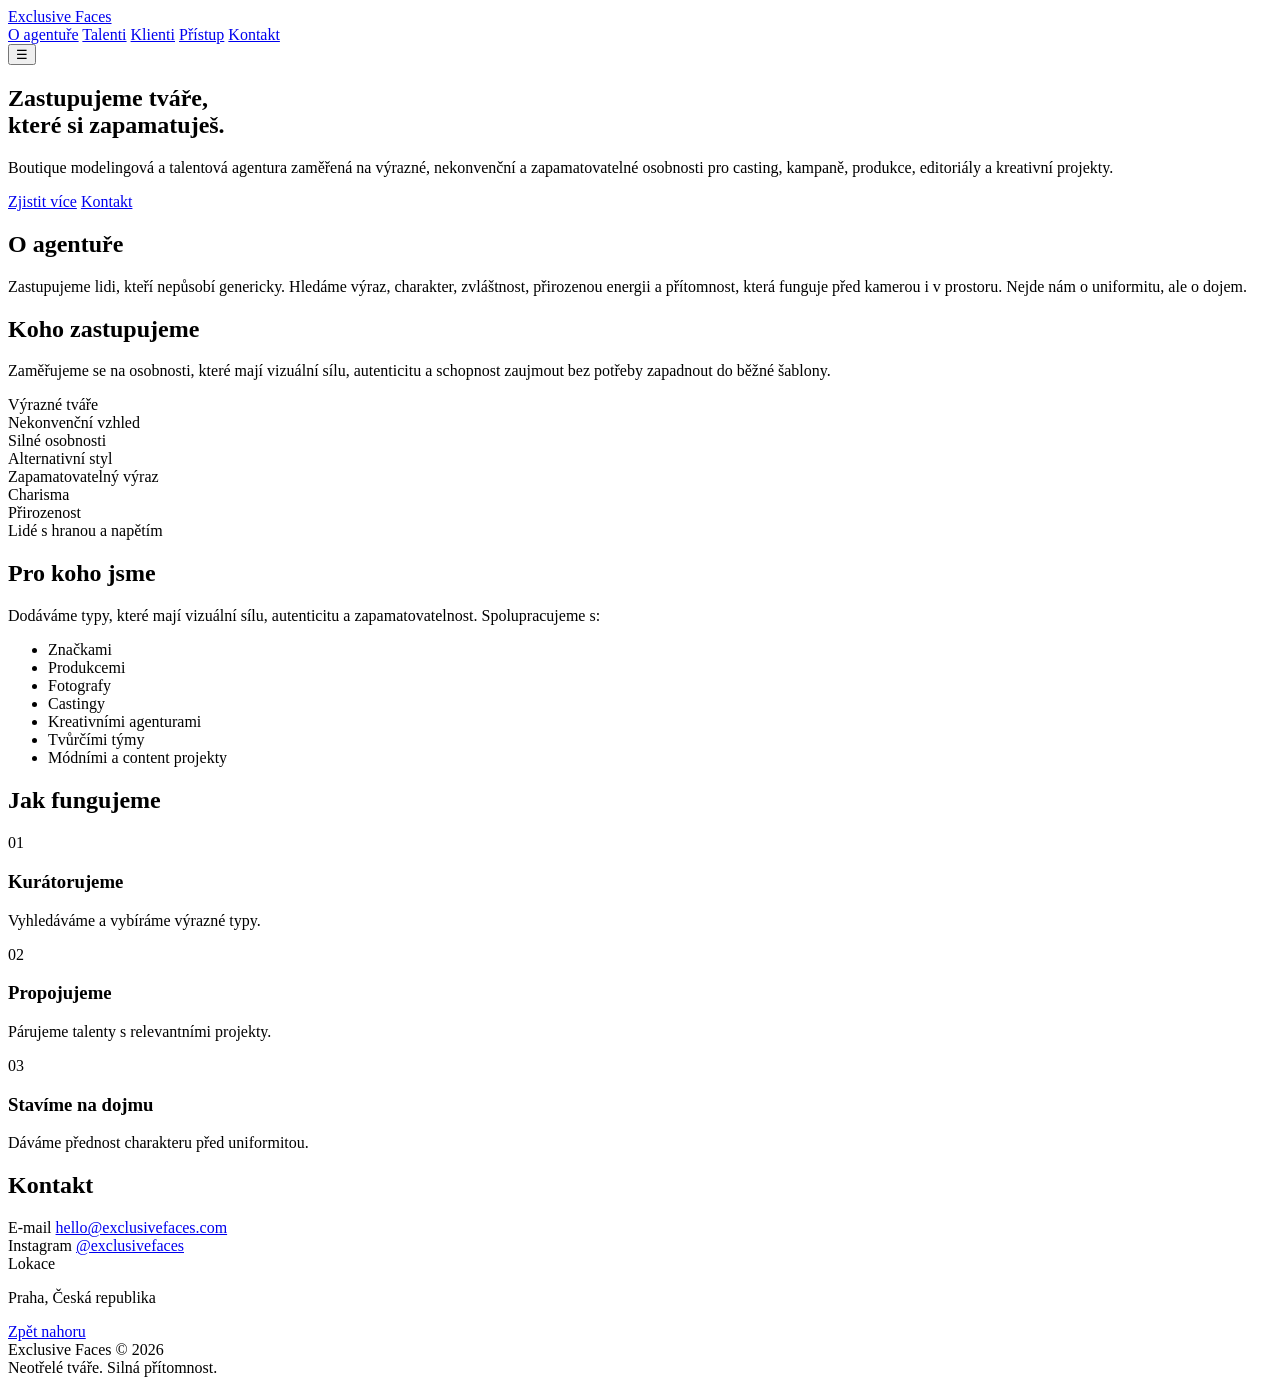
==== index.html @ b56aa90b "Create index.html" ====
<!DOCTYPE html>
<html lang="cs">
<head>
    <meta charset="UTF-8">
    <meta name="viewport" content="width=device-width, initial-scale=1.0">
    <title>Exclusive Faces | Zvláštní typy</title>
    <meta name="description" content="Boutique modelingová a talentová agentura zaměřená na výrazné, nekonvenční a zapamatovatelné osobnosti.">
    
    <meta property="og:type" content="website">
    <meta property="og:url" content="https://exclusivefaces.com/">
    <meta property="og:title" content="Exclusive Faces | Zvláštní typy">
    <meta property="og:description" content="Boutique modelingová a talentová agentura zaměřená na výrazné, nekonvenční a zapamatovatelné osobnosti.">
    <meta property="og:image" content="https://exclusivefaces.com/og-image-placeholder.jpg">

    <link rel="canonical" href="https://exclusivefaces.com/">
    <link rel="icon" href="data:image/svg+xml,<svg xmlns=%22http://www.w3.org/2000/svg%22 viewBox=%220 0 100 100%22><text y=%22.9em%22 font-size=%2290%22>⬛</text></svg>">
    
    <link rel="stylesheet" href="style.css">
</head>
<body>

    <header class="header">
        <div class="container header-inner">
            <a href="#" class="logo">Exclusive Faces</a>
            <nav class="nav">
                <a href="#o-nas">O agentuře</a>
                <a href="#koho-zastupujeme">Talenti</a>
                <a href="#pro-koho">Klienti</a>
                <a href="#jak-fungujeme">Přístup</a>
                <a href="#kontakt">Kontakt</a>
            </nav>
            <button class="mobile-menu-btn" aria-label="Menu">☰</button>
        </div>
    </header>

    <main>
        <section id="hero" class="hero section">
            <div class="container">
                <h1>Zastupujeme tváře,<br>které si zapamatuješ.</h1>
                <p class="subtitle">Boutique modelingová a talentová agentura zaměřená na výrazné, nekonvenční a zapamatovatelné osobnosti pro casting, kampaně, produkce, editoriály a kreativní projekty.</p>
                <div class="hero-cta">
                    <a href="#o-nas" class="btn btn-primary">Zjistit více</a>
                    <a href="#kontakt" class="btn btn-secondary">Kontakt</a>
                </div>
            </div>
        </section>

        <section id="o-nas" class="section bg-light">
            <div class="container">
                <h2>O agentuře</h2>
                <p class="large-text">Zastupujeme lidi, kteří nepůsobí genericky. Hledáme výraz, charakter, zvláštnost, přirozenou energii a přítomnost, která funguje před kamerou i v prostoru. Nejde nám o uniformitu, ale o dojem.</p>
            </div>
        </section>

        <section id="koho-zastupujeme" class="section">
            <div class="container">
                <h2>Koho zastupujeme</h2>
                <p class="section-desc">Zaměřujeme se na osobnosti, které mají vizuální sílu, autenticitu a schopnost zaujmout bez potřeby zapadnout do běžné šablony.</p>
                
                <div class="grid features-grid">
                    <div class="card">Výrazné tváře</div>
                    <div class="card">Nekonvenční vzhled</div>
                    <div class="card">Silné osobnosti</div>
                    <div class="card">Alternativní styl</div>
                    <div class="card">Zapamatovatelný výraz</div>
                    <div class="card">Charisma</div>
                    <div class="card">Přirozenost</div>
                    <div class="card">Lidé s hranou a napětím</div>
                </div>
            </div>
        </section>

        <section id="pro-koho" class="section bg-light">
            <div class="container">
                <h2>Pro koho jsme</h2>
                <p class="section-desc">Dodáváme typy, které mají vizuální sílu, autenticitu a zapamatovatelnost. Spolupracujeme s:</p>
                <ul class="clean-list">
                    <li>Značkami</li>
                    <li>Produkcemi</li>
                    <li>Fotografy</li>
                    <li>Castingy</li>
                    <li>Kreativními agenturami</li>
                    <li>Tvůrčími týmy</li>
                    <li>Módními a content projekty</li>
                </ul>
            </div>
        </section>

        <section id="jak-fungujeme" class="section">
            <div class="container">
                <h2>Jak fungujeme</h2>
                <div class="steps">
                    <div class="step">
                        <span class="step-num">01</span>
                        <h3>Kurátorujeme</h3>
                        <p>Vyhledáváme a vybíráme výrazné typy.</p>
                    </div>
                    <div class="step">
                        <span class="step-num">02</span>
                        <h3>Propojujeme</h3>
                        <p>Párujeme talenty s relevantními projekty.</p>
                    </div>
                    <div class="step">
                        <span class="step-num">03</span>
                        <h3>Stavíme na dojmu</h3>
                        <p>Dáváme přednost charakteru před uniformitou.</p>
                    </div>
                </div>
            </div>
        </section>

        <section id="kontakt" class="section bg-dark">
            <div class="container">
                <h2>Kontakt</h2>
                <div class="contact-grid">
                    <div class="contact-item">
                        <span class="label">E-mail</span>
                        <a href="mailto:hello@exclusivefaces.com">hello@exclusivefaces.com</a>
                    </div>
                    <div class="contact-item">
                        <span class="label">Instagram</span>
                        <a href="https://instagram.com/exclusivefaces" target="_blank" rel="noopener">@exclusivefaces</a>
                    </div>
                    <div class="contact-item">
                        <span class="label">Lokace</span>
                        <p>Praha, Česká republika</p>
                    </div>
                </div>
                <div class="bottom-cta">
                    <a href="#hero" class="btn btn-secondary btn-light">Zpět nahoru</a>
                </div>
            </div>
        </section>
    </main>

    <footer class="footer">
        <div class="container footer-inner">
            <div class="footer-brand">Exclusive Faces © 2026</div>
            <div class="footer-claim">Neotřelé tváře. Silná přítomnost.</div>
        </div>
    </footer>

    <script src="script.js"></script>
</body>
</html>
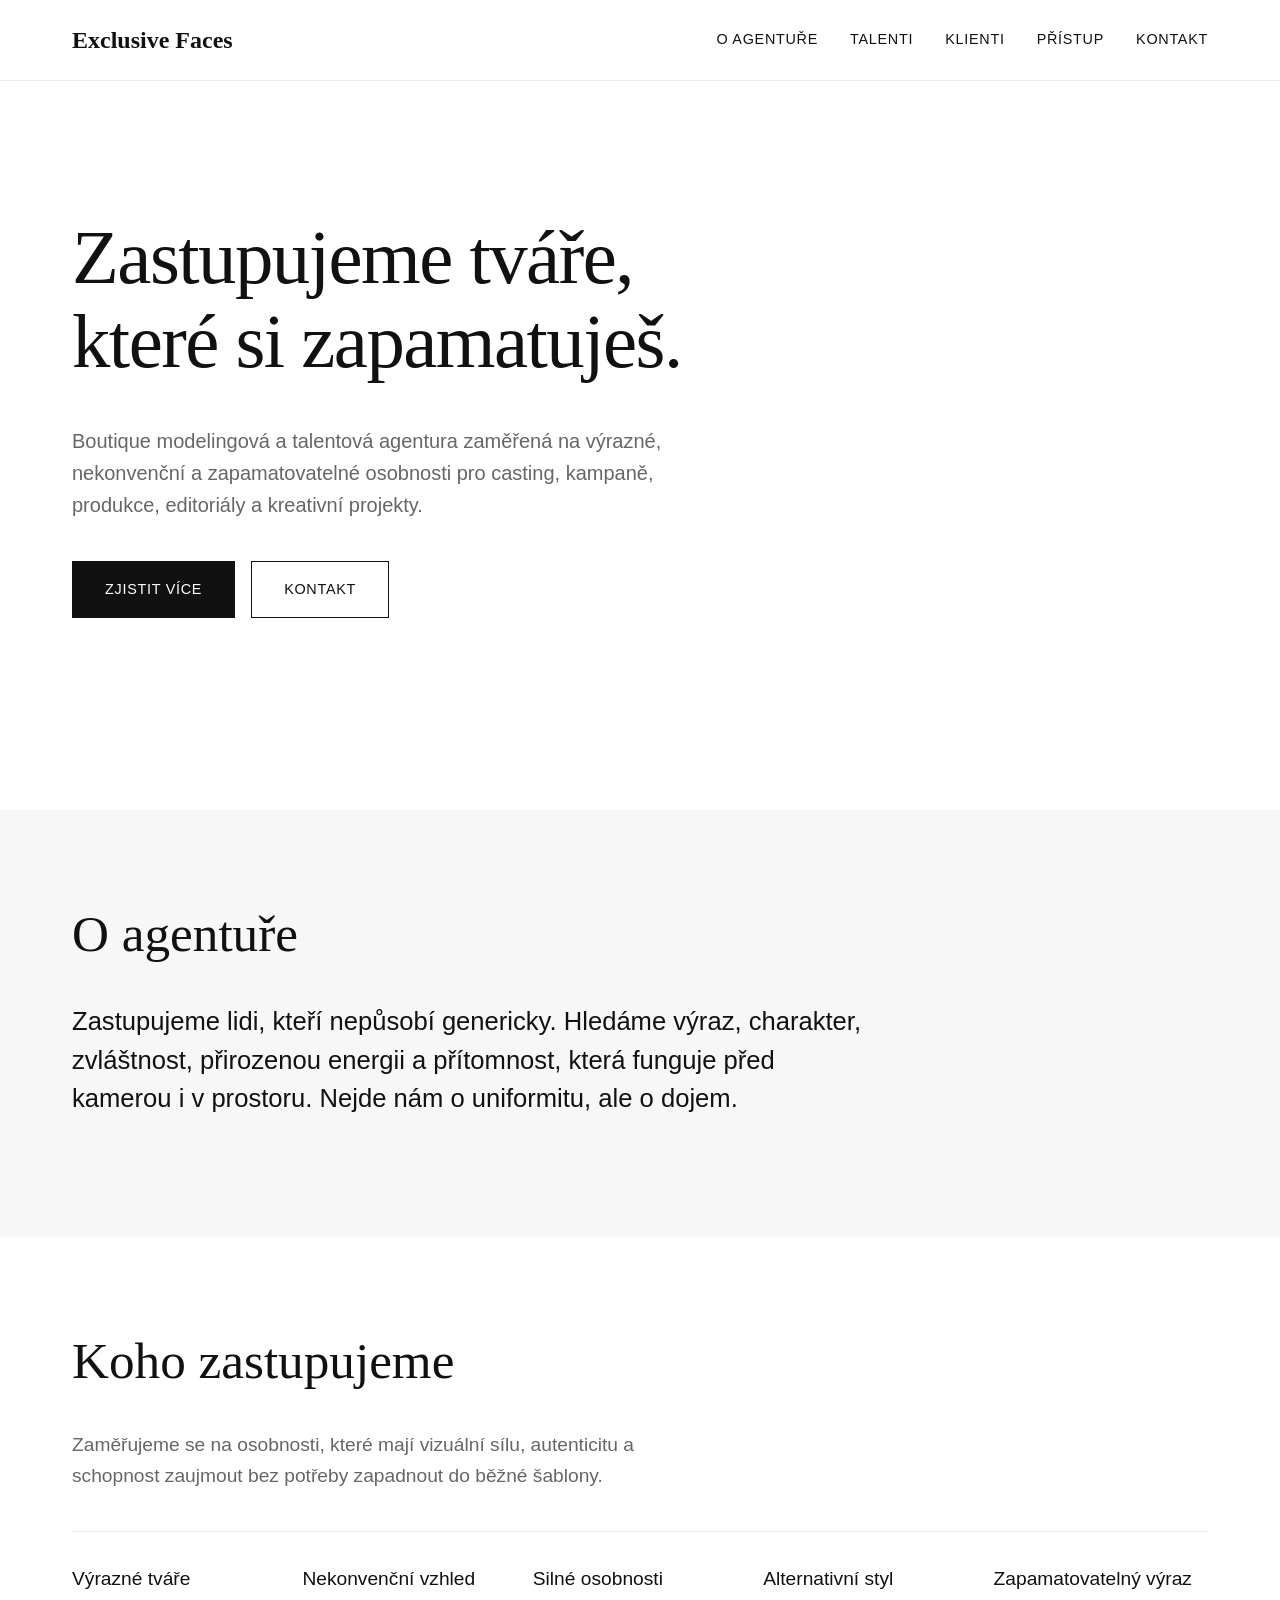
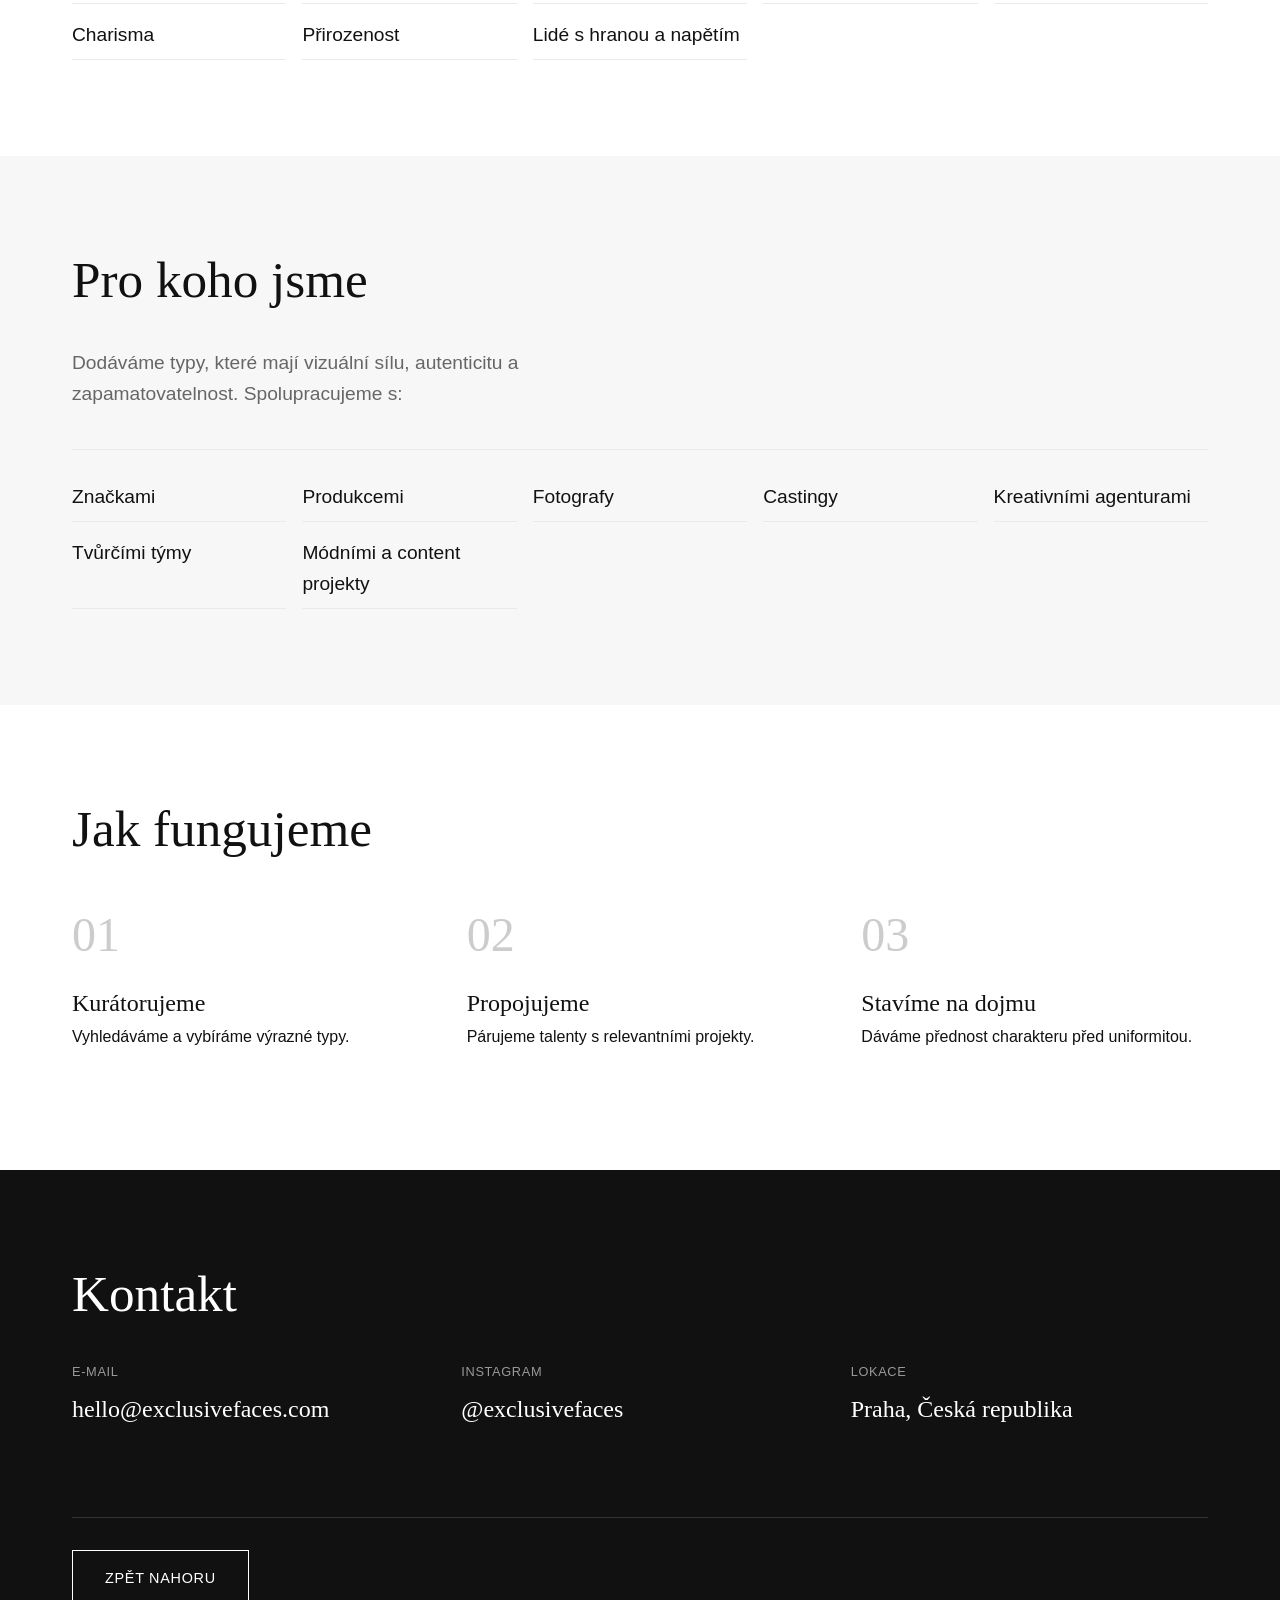
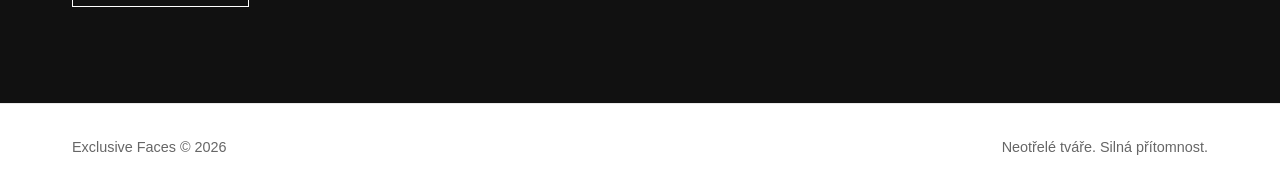
==== commit 755d0a0b: "Replace grid with an unordered list for features" ====
--- a/index.html
+++ b/index.html
@@ -57,16 +57,16 @@
                 <h2>Koho zastupujeme</h2>
                 <p class="section-desc">Zaměřujeme se na osobnosti, které mají vizuální sílu, autenticitu a schopnost zaujmout bez potřeby zapadnout do běžné šablony.</p>
                 
-                <div class="grid features-grid">
-                    <div class="card">Výrazné tváře</div>
-                    <div class="card">Nekonvenční vzhled</div>
-                    <div class="card">Silné osobnosti</div>
-                    <div class="card">Alternativní styl</div>
-                    <div class="card">Zapamatovatelný výraz</div>
-                    <div class="card">Charisma</div>
-                    <div class="card">Přirozenost</div>
-                    <div class="card">Lidé s hranou a napětím</div>
-                </div>
+                <ul class="clean-list">
+                    <li>Výrazné tváře</li>
+                    <li>Nekonvenční vzhled</li>
+                    <li>Silné osobnosti</li>
+                    <li>Alternativní styl</li>
+                    <li>Zapamatovatelný výraz</li>
+                    <li>Charisma</li>
+                    <li>Přirozenost</li>
+                    <li>Lidé s hranou a napětím</li>
+                </ul>
             </div>
         </section>
 
--- a/style.css
+++ b/style.css
@@ -0,0 +1,191 @@
+:root {
+    --bg-color: #ffffff;
+    --bg-light: #f7f7f7;
+    --bg-dark: #111111;
+    --text-main: #111111;
+    --text-muted: #666666;
+    --text-light: #ffffff;
+    
+    /* Editorial typografie - nadpisy patkové, text bezpatkový */
+    --font-heading: "Georgia", "Times New Roman", serif;
+    --font-body: -apple-system, BlinkMacSystemFont, "Segoe UI", Roboto, Helvetica, Arial, sans-serif;
+    
+    --space-sm: 1rem;
+    --space-md: 2.5rem;
+    --space-lg: 6rem;
+}
+
+* {
+    margin: 0;
+    padding: 0;
+    box-sizing: border-box;
+}
+
+html {
+    scroll-behavior: smooth;
+}
+
+body {
+    font-family: var(--font-body);
+    color: var(--text-main);
+    background-color: var(--bg-color);
+    line-height: 1.6;
+    -webkit-font-smoothing: antialiased;
+}
+
+/* Typografie */
+h1, h2, h3 {
+    font-family: var(--font-heading);
+    font-weight: 400;
+    line-height: 1.1;
+    margin-bottom: var(--space-md);
+}
+
+h1 { font-size: clamp(3rem, 6vw, 5.5rem); letter-spacing: -0.02em; }
+h2 { font-size: clamp(2rem, 4vw, 3.5rem); }
+h3 { font-size: 1.5rem; margin-bottom: 0.5rem; }
+
+p { margin-bottom: 1.5rem; }
+.subtitle { font-size: 1.25rem; color: var(--text-muted); max-width: 600px; margin-bottom: var(--space-md); }
+.large-text { font-size: clamp(1.2rem, 2vw, 1.8rem); max-width: 800px; line-height: 1.5; }
+.section-desc { font-size: 1.2rem; color: var(--text-muted); max-width: 600px; margin-bottom: var(--space-md); }
+
+a { color: inherit; text-decoration: none; transition: opacity 0.3s ease; }
+a:hover { opacity: 0.6; }
+
+/* Layout */
+.container {
+    width: 100%;
+    max-width: 1200px;
+    margin: 0 auto;
+    padding: 0 2rem;
+}
+
+.section { padding: var(--space-lg) 0; }
+.bg-light { background-color: var(--bg-light); }
+.bg-dark { background-color: var(--bg-dark); color: var(--text-light); }
+
+/* Header & Nav */
+.header {
+    position: fixed;
+    top: 0;
+    width: 100%;
+    background: rgba(255, 255, 255, 0.95);
+    backdrop-filter: blur(10px);
+    z-index: 100;
+    border-bottom: 1px solid #eaeaea;
+}
+
+.header-inner {
+    display: flex;
+    justify-content: space-between;
+    align-items: center;
+    height: 80px;
+}
+
+.logo { font-family: var(--font-heading); font-size: 1.5rem; font-weight: bold; }
+.nav { display: flex; gap: 2rem; }
+.nav a { font-size: 0.9rem; text-transform: uppercase; letter-spacing: 0.05em; }
+
+.mobile-menu-btn {
+    display: none;
+    background: none;
+    border: none;
+    font-size: 1.5rem;
+    cursor: pointer;
+}
+
+/* Hero */
+.hero {
+    min-height: 90vh;
+    display: flex;
+    align-items: center;
+    padding-top: 120px;
+}
+
+.hero-cta { display: flex; gap: 1rem; margin-top: 2rem; }
+
+/* Tlačítka */
+.btn {
+    display: inline-block;
+    padding: 1rem 2rem;
+    font-size: 0.9rem;
+    text-transform: uppercase;
+    letter-spacing: 0.05em;
+    border: 1px solid var(--text-main);
+    transition: all 0.3s ease;
+}
+
+.btn-primary { background: var(--text-main); color: var(--bg-color); }
+.btn-primary:hover { background: transparent; color: var(--text-main); opacity: 1; }
+.btn-secondary { background: transparent; color: var(--text-main); }
+.btn-secondary:hover { background: var(--text-main); color: var(--bg-color); opacity: 1; }
+.btn-light { border-color: var(--text-light); color: var(--text-light); }
+.btn-light:hover { background: var(--text-light); color: var(--bg-dark); }
+
+/* Grid a Komponenty */
+.grid {
+    display: grid;
+    grid-template-columns: repeat(auto-fit, minmax(250px, 1fr));
+    gap: 1.5rem;
+}
+
+.card {
+    padding: 2rem;
+    border: 1px solid #eaeaea;
+    font-size: 1.1rem;
+    font-family: var(--font-heading);
+    display: flex;
+    align-items: center;
+    justify-content: center;
+    text-align: center;
+    min-height: 120px;
+}
+
+.clean-list {
+    list-style: none;
+    display: grid;
+    grid-template-columns: repeat(auto-fit, minmax(200px, 1fr));
+    gap: 1rem;
+    border-top: 1px solid #eaeaea;
+    padding-top: 2rem;
+}
+
+.clean-list li {
+    font-size: 1.2rem;
+    padding-bottom: 0.5rem;
+    border-bottom: 1px solid #eaeaea;
+}
+
+/* Jak fungujeme */
+.steps { display: grid; grid-template-columns: repeat(auto-fit, minmax(300px, 1fr)); gap: 3rem; }
+.step-num { display: block; font-family: var(--font-heading); font-size: 3rem; color: #ccc; margin-bottom: 1rem; }
+
+/* Kontakt */
+.contact-grid { display: grid; grid-template-columns: repeat(auto-fit, minmax(250px, 1fr)); gap: 2rem; margin-bottom: 4rem; }
+.label { display: block; font-size: 0.8rem; text-transform: uppercase; color: #999; margin-bottom: 0.5rem; letter-spacing: 0.05em; }
+.contact-item a, .contact-item p { font-size: 1.5rem; font-family: var(--font-heading); }
+.bottom-cta { border-top: 1px solid #333; padding-top: 2rem; }
+
+/* Footer */
+.footer { padding: 2rem 0; font-size: 0.9rem; color: var(--text-muted); border-top: 1px solid #eaeaea; }
+.footer-inner { display: flex; justify-content: space-between; flex-wrap: wrap; gap: 1rem; }
+
+/* Responsive */
+@media (max-width: 768px) {
+    .nav {
+        display: none;
+        position: absolute;
+        top: 80px;
+        left: 0;
+        width: 100%;
+        background: rgba(255,255,255,0.98);
+        flex-direction: column;
+        padding: 2rem;
+        border-bottom: 1px solid #eaeaea;
+    }
+    .nav.active { display: flex; }
+    .mobile-menu-btn { display: block; }
+    .hero-cta { flex-direction: column; }
+    .btn { text-align: center; }
+}
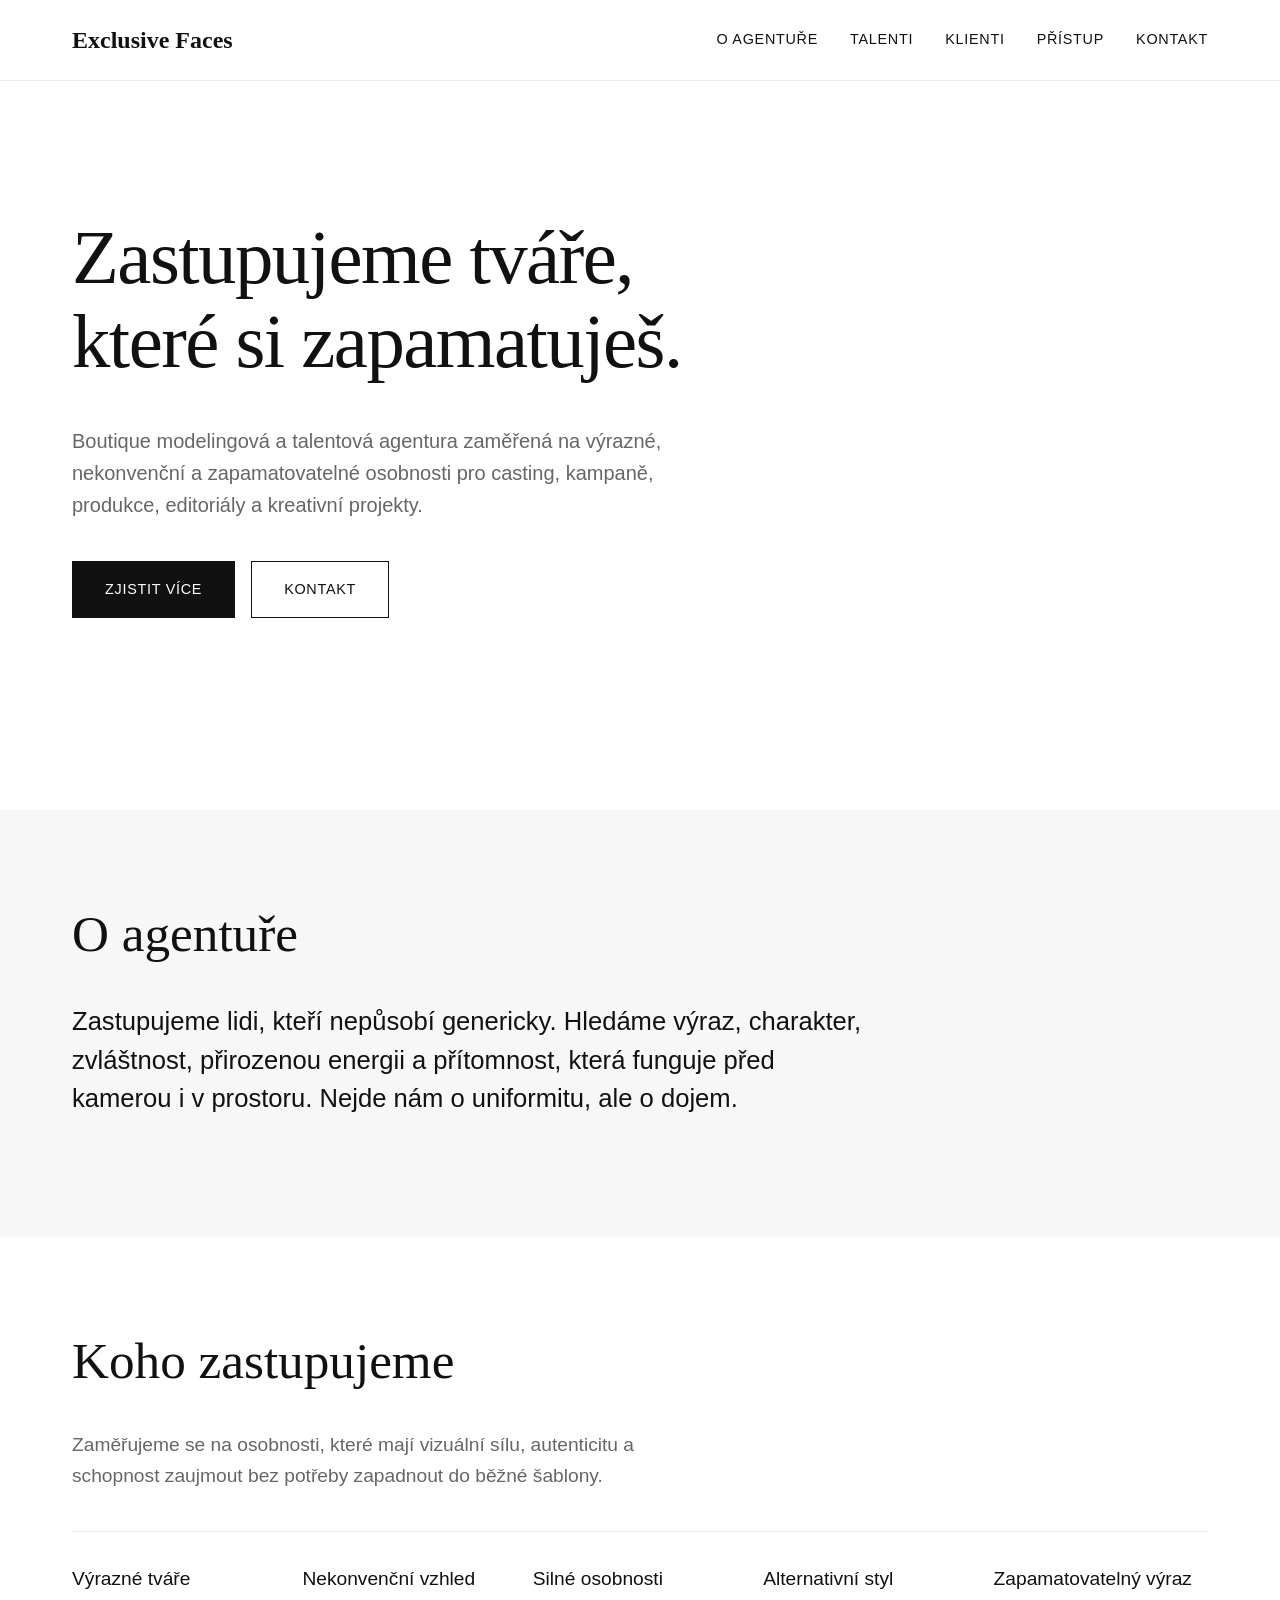
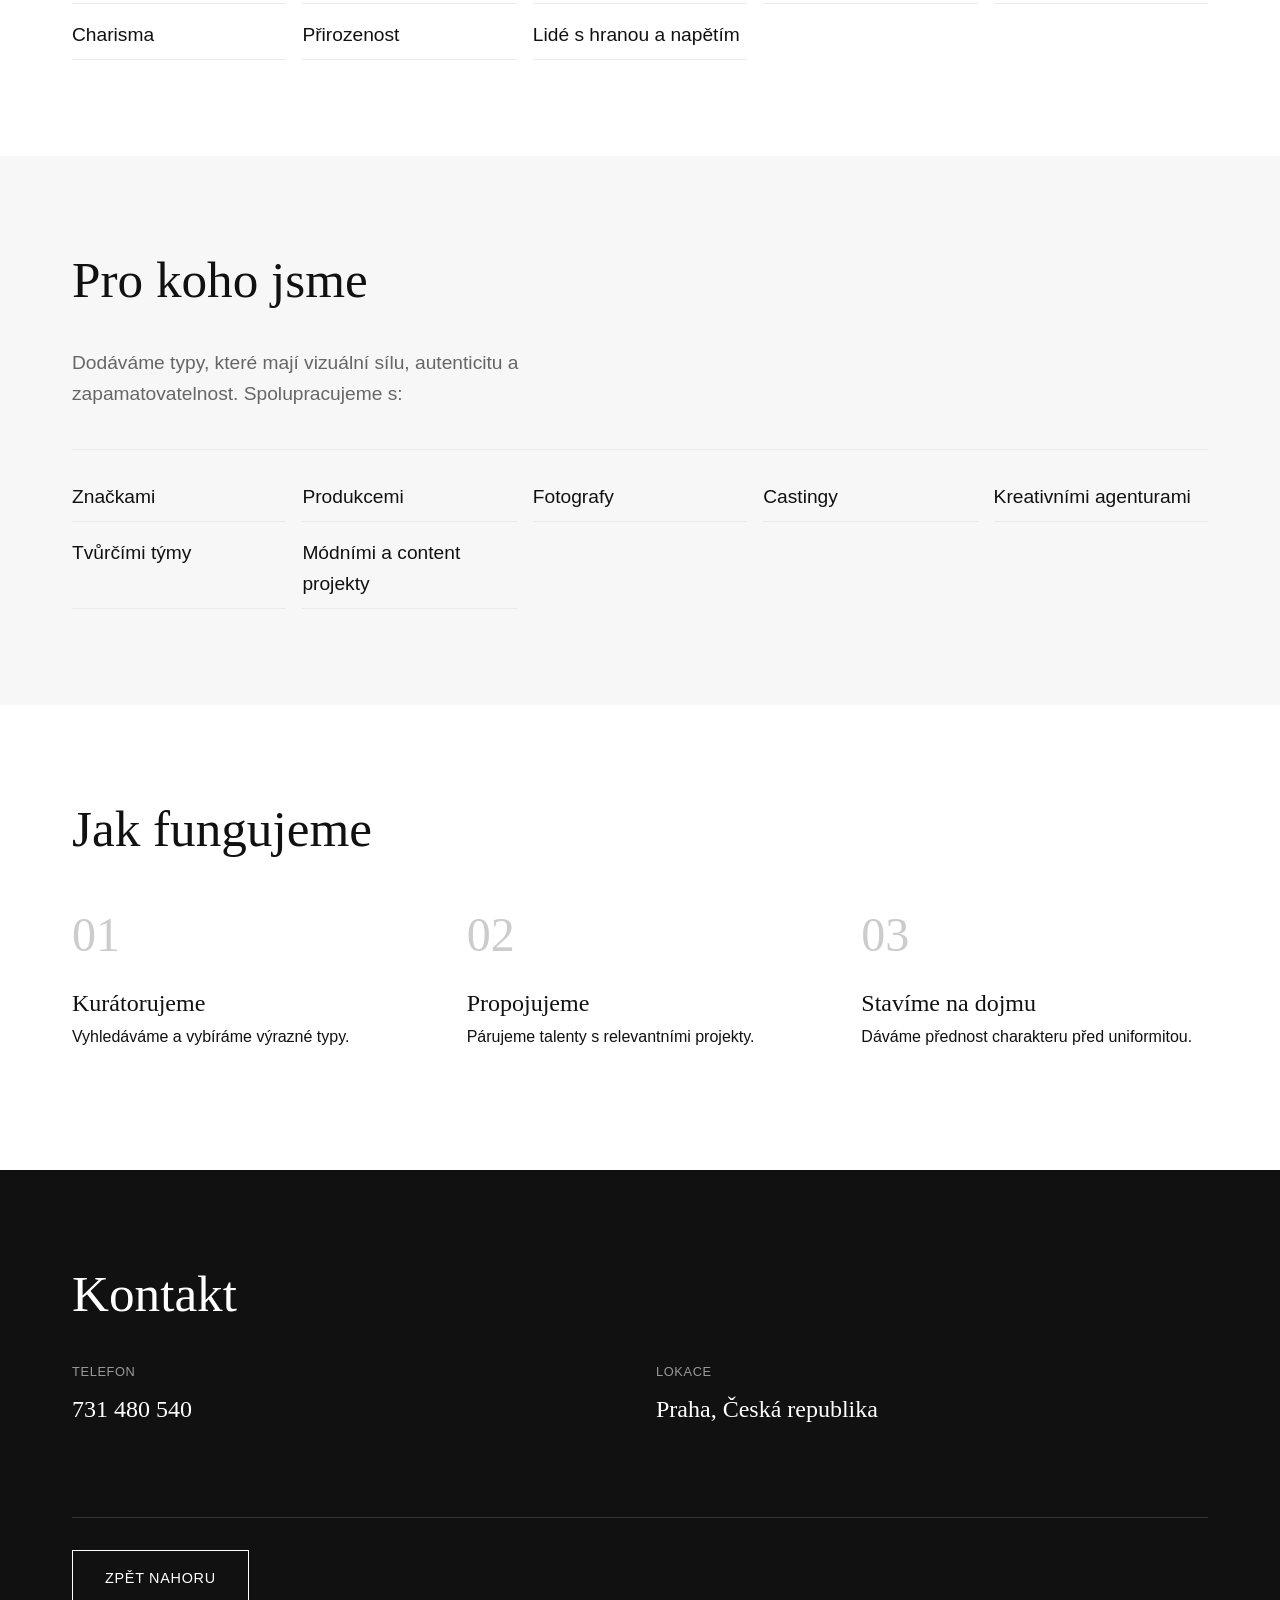
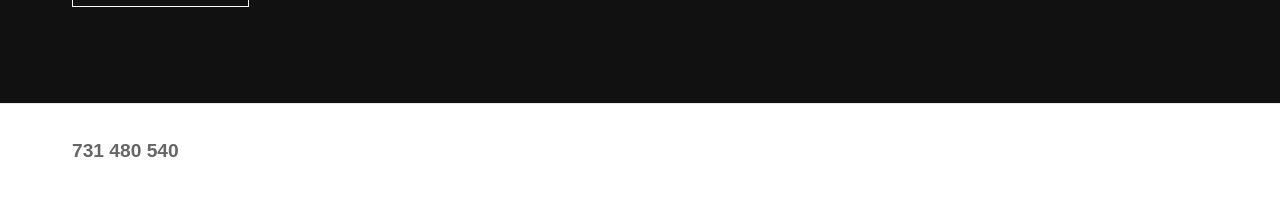
==== commit 64fedcb7: "Update index.html" ====
--- a/index.html
+++ b/index.html
@@ -114,12 +114,8 @@
                 <h2>Kontakt</h2>
                 <div class="contact-grid">
                     <div class="contact-item">
-                        <span class="label">E-mail</span>
-                        <a href="mailto:hello@exclusivefaces.com">hello@exclusivefaces.com</a>
-                    </div>
-                    <div class="contact-item">
-                        <span class="label">Instagram</span>
-                        <a href="https://instagram.com/exclusivefaces" target="_blank" rel="noopener">@exclusivefaces</a>
+                        <span class="label">Telefon</span>
+                        <a href="tel:+420731480540" style="font-size: 1.5rem; font-family: var(--font-heading);">731 480 540</a>
                     </div>
                     <div class="contact-item">
                         <span class="label">Lokace</span>
@@ -135,8 +131,7 @@
 
     <footer class="footer">
         <div class="container footer-inner">
-            <div class="footer-brand">Exclusive Faces © 2026</div>
-            <div class="footer-claim">Neotřelé tváře. Silná přítomnost.</div>
+            <a href="tel:+420731480540" style="font-size: 1.2rem; font-weight: bold;">731 480 540</a>
         </div>
     </footer>
 
